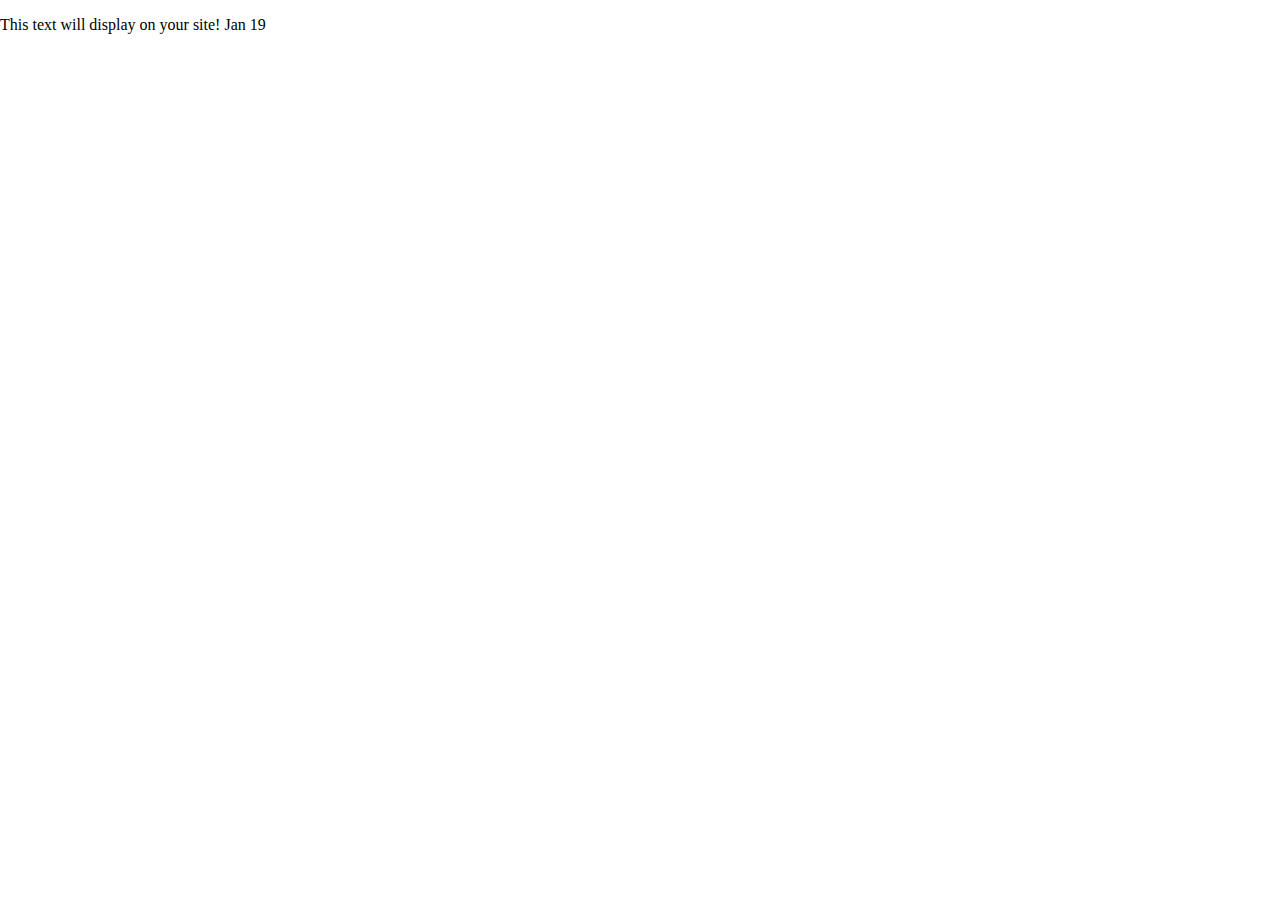
==== index.html @ f4c8e6f5 "added files created site" ====
<!doctype html>
<html class="no-js" lang="en">

<head>
  <meta charset="utf-8">
  <title>Responsive Layouts</title>
  <meta name="description" content="This site will serve as the hub for many sub responsive layouts">
  <meta name="viewport" content="width=device-width, initial-scale=1">

  <meta property="og:title" content="">
  <meta property="og:type" content="">
  <meta property="og:url" content="">
  <meta property="og:image" content="">

  <link rel="manifest" href="site.webmanifest">
  <link rel="apple-touch-icon" href="icon.png">
  <!-- Place favicon.ico in the root directory -->

  <link rel="stylesheet" href="css/normalize.css">
  <link rel="stylesheet" href="css/main.css">

  <meta name="theme-color" content="#fafafa">
</head>

<body>
  <!-- Place your site's HTML here -->
  <p>This text will display on your site! Jan 19</p>
  <script src="js/main.js"></script>
</body>

</html>
---- css/main.css ----
/* Place CSS styles here */
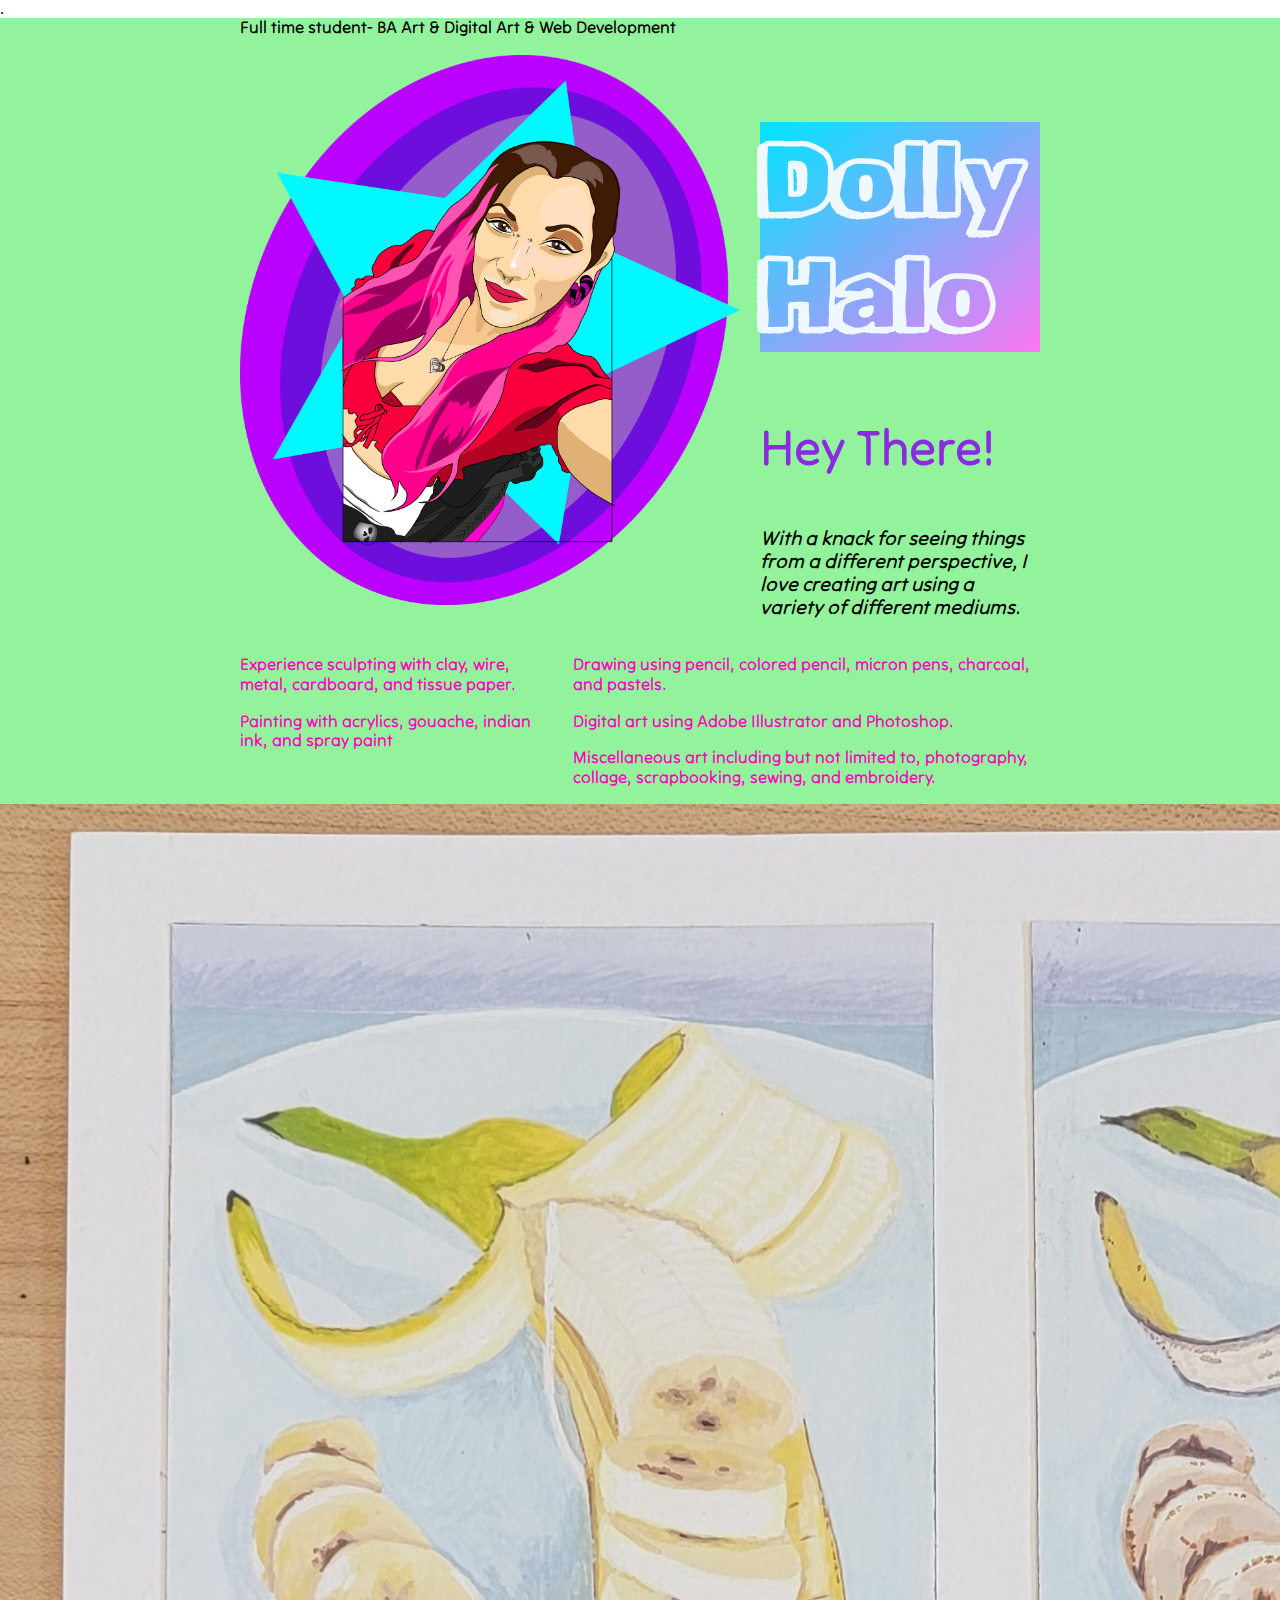
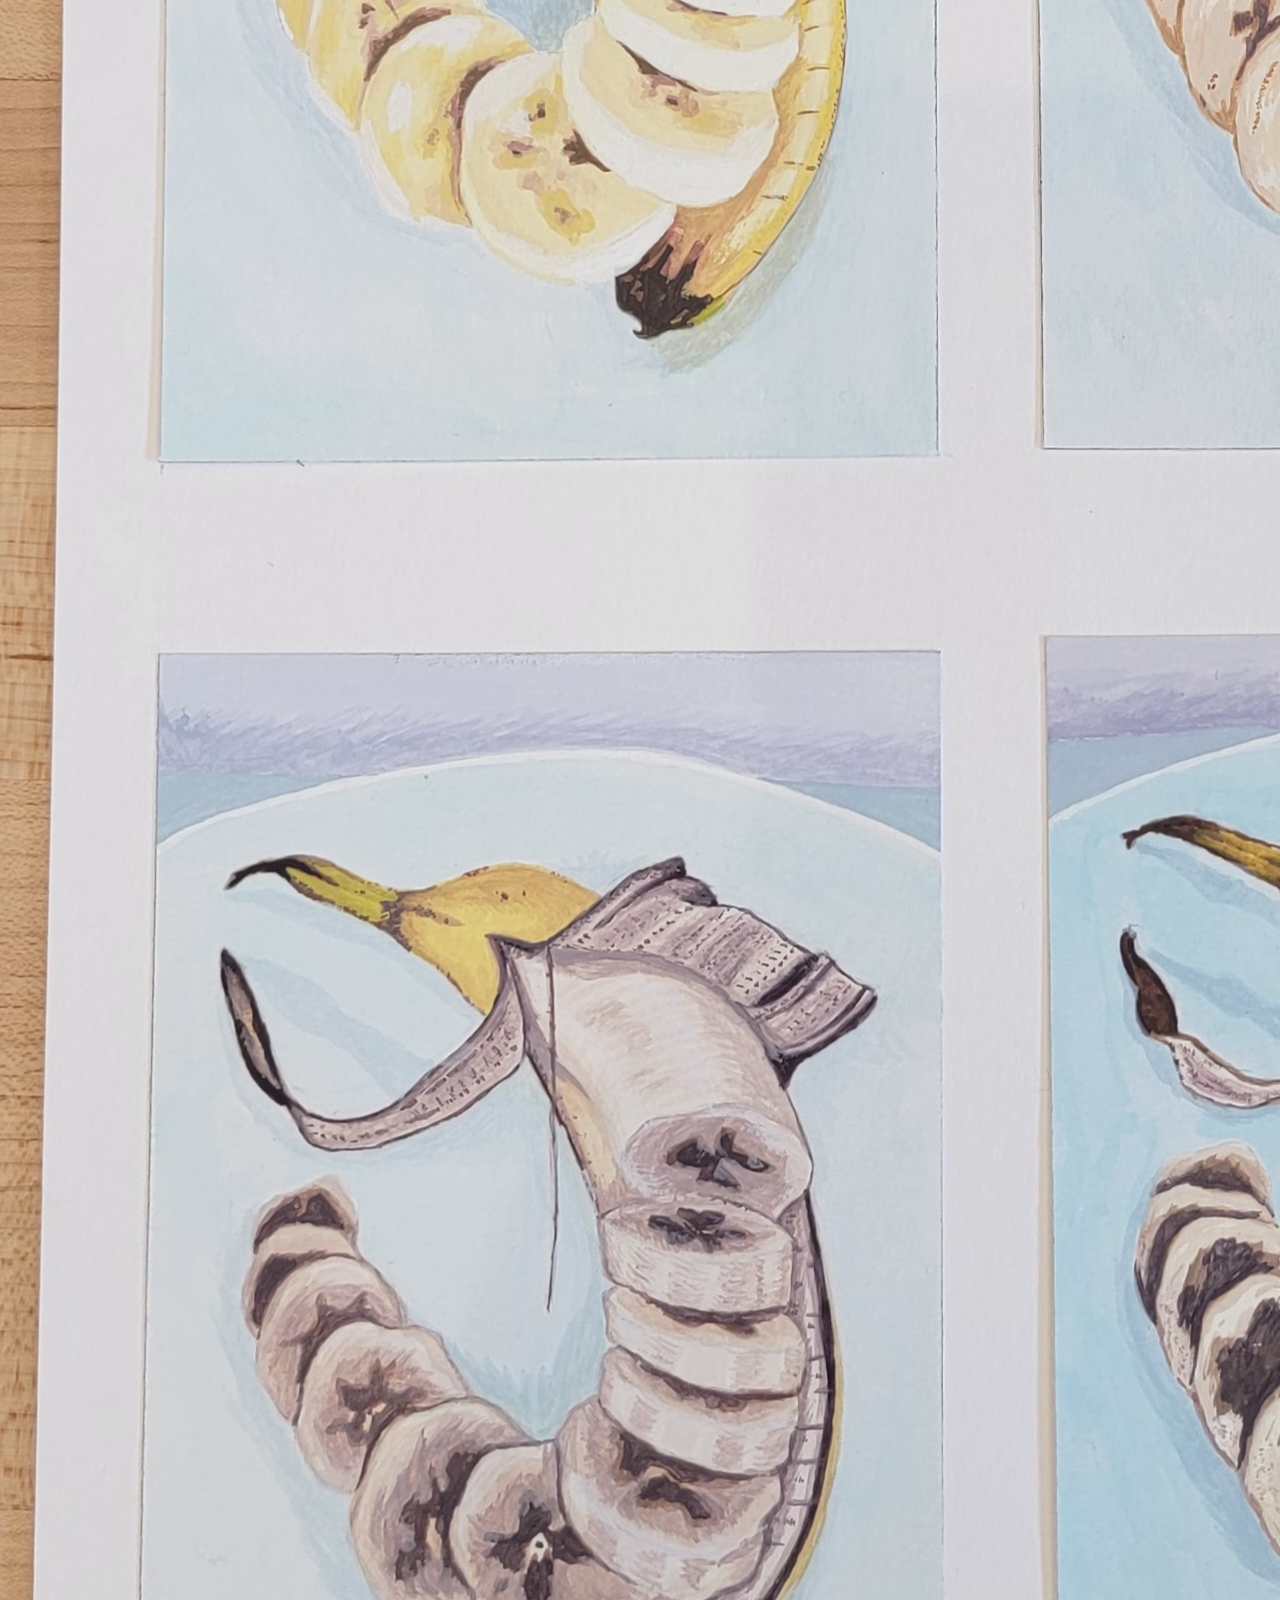
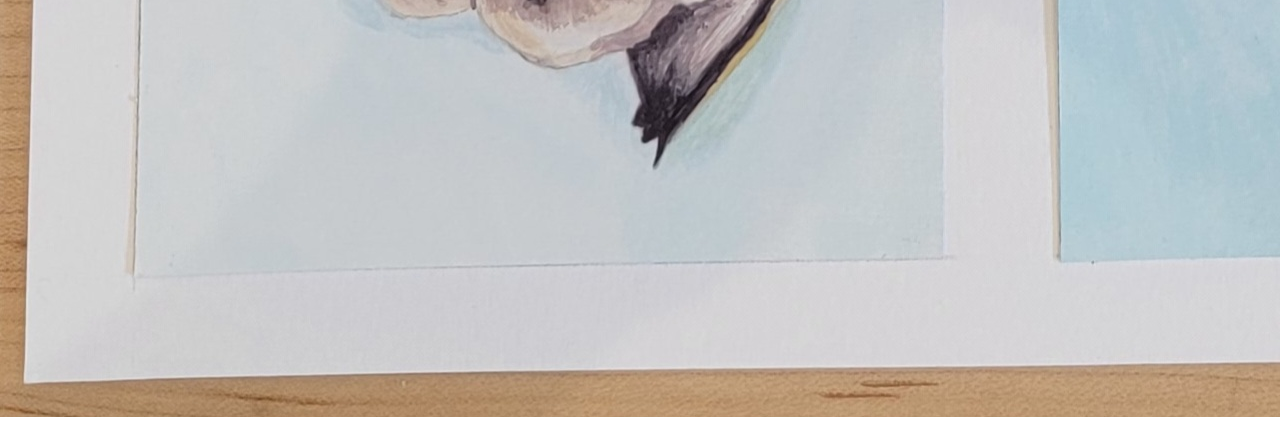
==== commit 3a04ccfa: "added html and css" ====
--- a/index.html
+++ b/index.html
@@ -1,31 +1,64 @@
 <!doctype html>
 <html class="no-js" lang="en">
+  <head>
+    <meta charset="utf-8">
+    <title>Font_Poster</title>
+    <meta name="description" content="Font_Poster">
+    <meta name="viewport" content="width=device-width, initial-scale=1">
+    <meta property="og:title" content="">
+    <meta property="og:type" content="">
+    <meta property="og:url" content="">
+    <meta property="og:image" content="">
+    <link rel="manifest" href="site.webmanifest">
+    <link rel="apple-touch-icon" href="icon.png">
+    <!-- Place favicon.ico in the root directory -->
+    <link rel="stylesheet" href="css/normalize.css">
+    <link rel="stylesheet" href="css/main.css">
+    <meta name="theme-color" content="#fafafa">
+    <link rel="preconnect" href="https://fonts.googleapis.com">
+    <link rel="preconnect" href="https://fonts.gstatic.com" crossorigin>
+    <link href="https://fonts.googleapis.com/css2?family=Merriweather+Sans:ital@0;1&family=Roboto+Slab:wght@100..900&family=Rubik+Doodle+Shadow&family=Satisfy&display=swap" rel="stylesheet"></head>
 
-<head>
-  <meta charset="utf-8">
-  <title>Responsive Layouts</title>
-  <meta name="description" content="This site will serve as the hub for many sub responsive layouts">
-  <meta name="viewport" content="width=device-width, initial-scale=1">
-
-  <meta property="og:title" content="">
-  <meta property="og:type" content="">
-  <meta property="og:url" content="">
-  <meta property="og:image" content="">
-
-  <link rel="manifest" href="site.webmanifest">
-  <link rel="apple-touch-icon" href="icon.png">
-  <!-- Place favicon.ico in the root directory -->
-
-  <link rel="stylesheet" href="css/normalize.css">
-  <link rel="stylesheet" href="css/main.css">
-
-  <meta name="theme-color" content="#fafafa">
-</head>
-
+    <link rel="preconnect" href="https://fonts.googleapis.com">
+<link rel="preconnect" href="https://fonts.gstatic.com" crossorigin>
+<link href="https://fonts.googleapis.com/css2?family=Merriweather+Sans:ital@0;1&family=Roboto+Slab:wght@100..900&family=Rubik+Doodle+Shadow&family=Satisfy&family=Tilt+Neon&display=swap" rel="stylesheet">
 <body>
   <!-- Place your site's HTML here -->
-  <p>This text will display on your site! Jan 19</p>
-  <script src="js/main.js"></script>
+  <!-- whole page -->
+.
+
+  <div class="pre-bday-outer">
+    <div class="pre-bday-inner">
+      <p class="top_title">Full time student- BA Art & Digital Art & Web Development<div class="pre-bday-row">
+        <div>
+          <img src="./img/PortraitPNGFile.png" alt="digital self portrait" width="500" height="550"> 
+        </div>
+        <div class="pre-bday-intro">
+          <h1 class="pre-bday-title"><strong>Dolly Halo</strong></h1>
+          <p class="h3 pre-bday-meta"><b>Hey There!</b></p>
+          <p class="intro-para"><em>With a knack for seeing things from a different perspective, I love creating art using a variety of different mediums.</em></div>
+      </div>
+
+      <div class="pre-bday-row">
+        <div>
+          <p>Experience <b>sculpting</b> with clay, wire, metal, cardboard, and tissue paper.</p>
+          <p><b>Painting</b> with acrylics, gouache, indian ink, and spray paint</p>
+
+        </div>
+        <div class="pre-bday-intro">
+          <p><b>Drawing</b> using pencil, colored pencil, micron pens, charcoal, and pastels.</p>
+          <p><b>Digital art</b> using Adobe Illustrator and Photoshop.</p>
+          <p><b>Miscellaneous</b> art including but not limited to, photography, collage, scrapbooking, sewing, and embroidery.  </p>
+        </div>
+      </div>
+    </div>
+  </div>
+
+<a href="./artwork1.html">
+  <img src="./img/bananas.jpg" alt="">
+</a>
+
+
+
 </body>
-
 </html>
--- a/css/main.css
+++ b/css/main.css
@@ -1 +1,69 @@
 /* Place CSS styles here */
+/* Place CSS styles here */
+main {
+    flex: 1;
+    background: rgb(251, 1, 255);
+  }
+  
+  
+  .satisfy-regular {
+    display: flex;
+    font-family: "Satisfy", cursive;
+    font-weight: 400;
+    font-style: normal;
+  }
+  
+  
+  .pre-bday-inner {
+    font-family: "Tilt Neon", sans-serif;
+    font-optical-sizing: auto;
+    font-weight: 400;
+    font-style: normal;
+    font-variation-settings:
+      "XROT" 0,
+      "YROT" 0;
+  }
+  
+  .top_title {
+    margin-top: 0;
+  }
+  
+  
+  h1 {
+    font-family: "Rubik Doodle Shadow", system-ui;
+    font-weight: 400;
+    font-style: normal;
+    font-size: 100px;
+    background-image: linear-gradient(to bottom right, rgb(0, 229, 255), rgb(252, 117, 243));
+    color:aliceblue;
+  }
+  
+  .pre-bday-outer {
+    background-color: #92f39c;}
+  
+  .pre-bday-inner {
+    font-size: 17px;
+    max-width: 800px;
+    margin-left: auto;
+    margin-right: auto;
+  }
+  
+  .pre-bday-row {
+    display: flex;
+    gap: 20px;
+    color:#ff00c3; 
+  }
+  
+  .pre-bday-meta {
+    font-size: 50px;
+    color:blueviolet;
+  
+  
+  }
+  
+  
+  .intro-para {
+    font-size: 20px;
+    color:black;
+  
+  }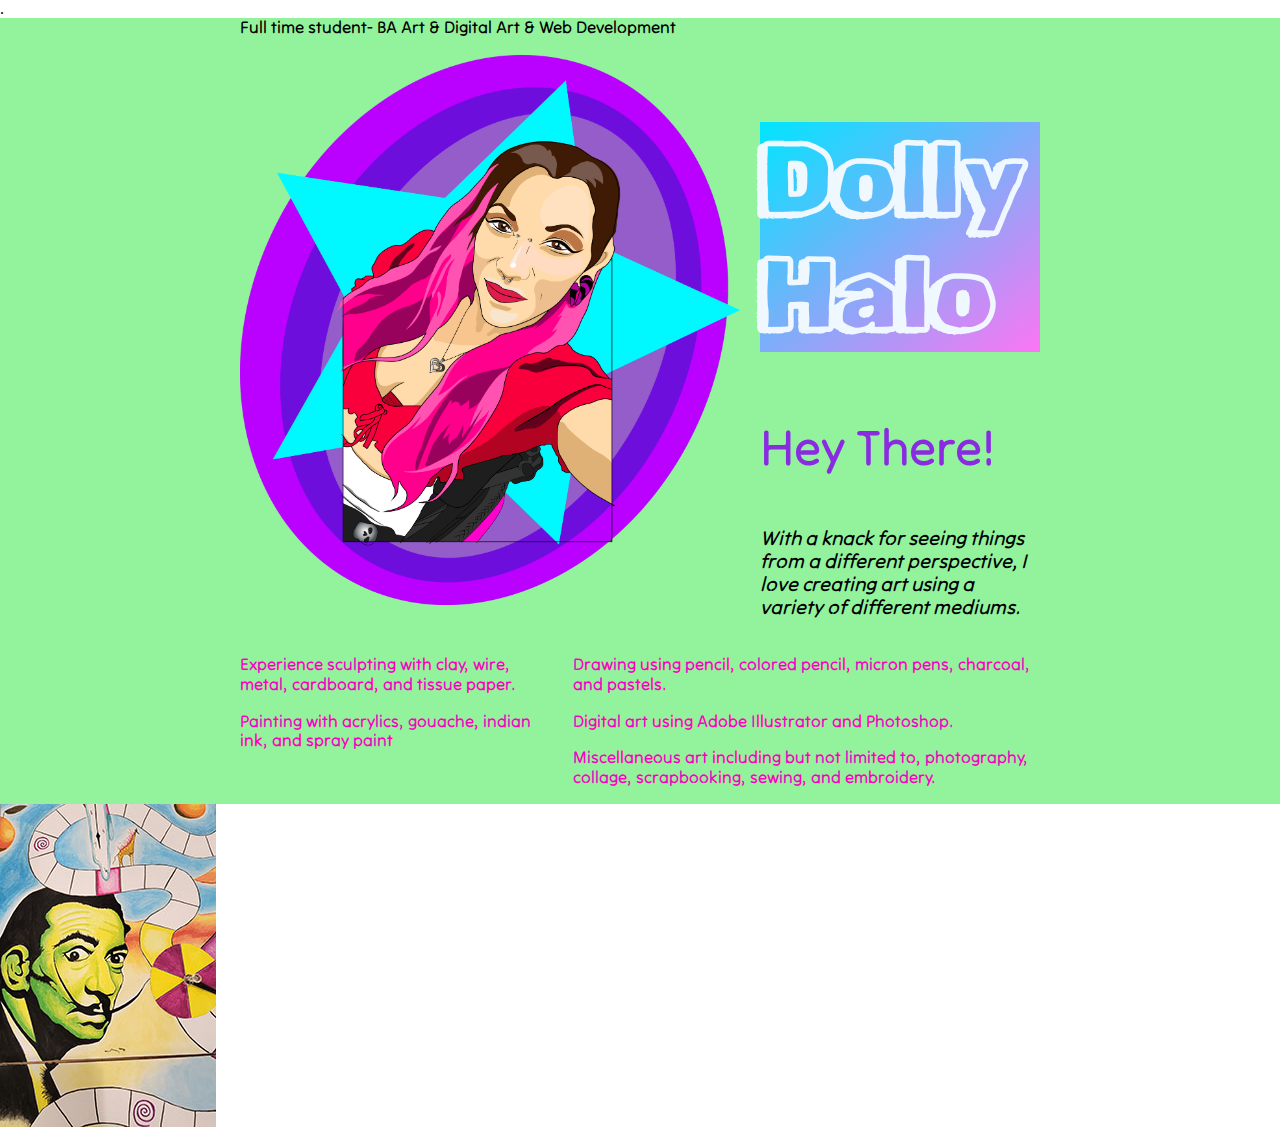
==== commit 83f62536: "replaced img and link to a diff page" ====
--- a/index.html
+++ b/index.html
@@ -54,8 +54,8 @@
     </div>
   </div>
 
-<a href="./artwork1.html">
-  <img src="./img/bananas.jpg" alt="">
+<a href="./2d_artwork.html">
+  <img src="./img/2dboardgame_thumbnail.jpg" alt="">
 </a>
 
 
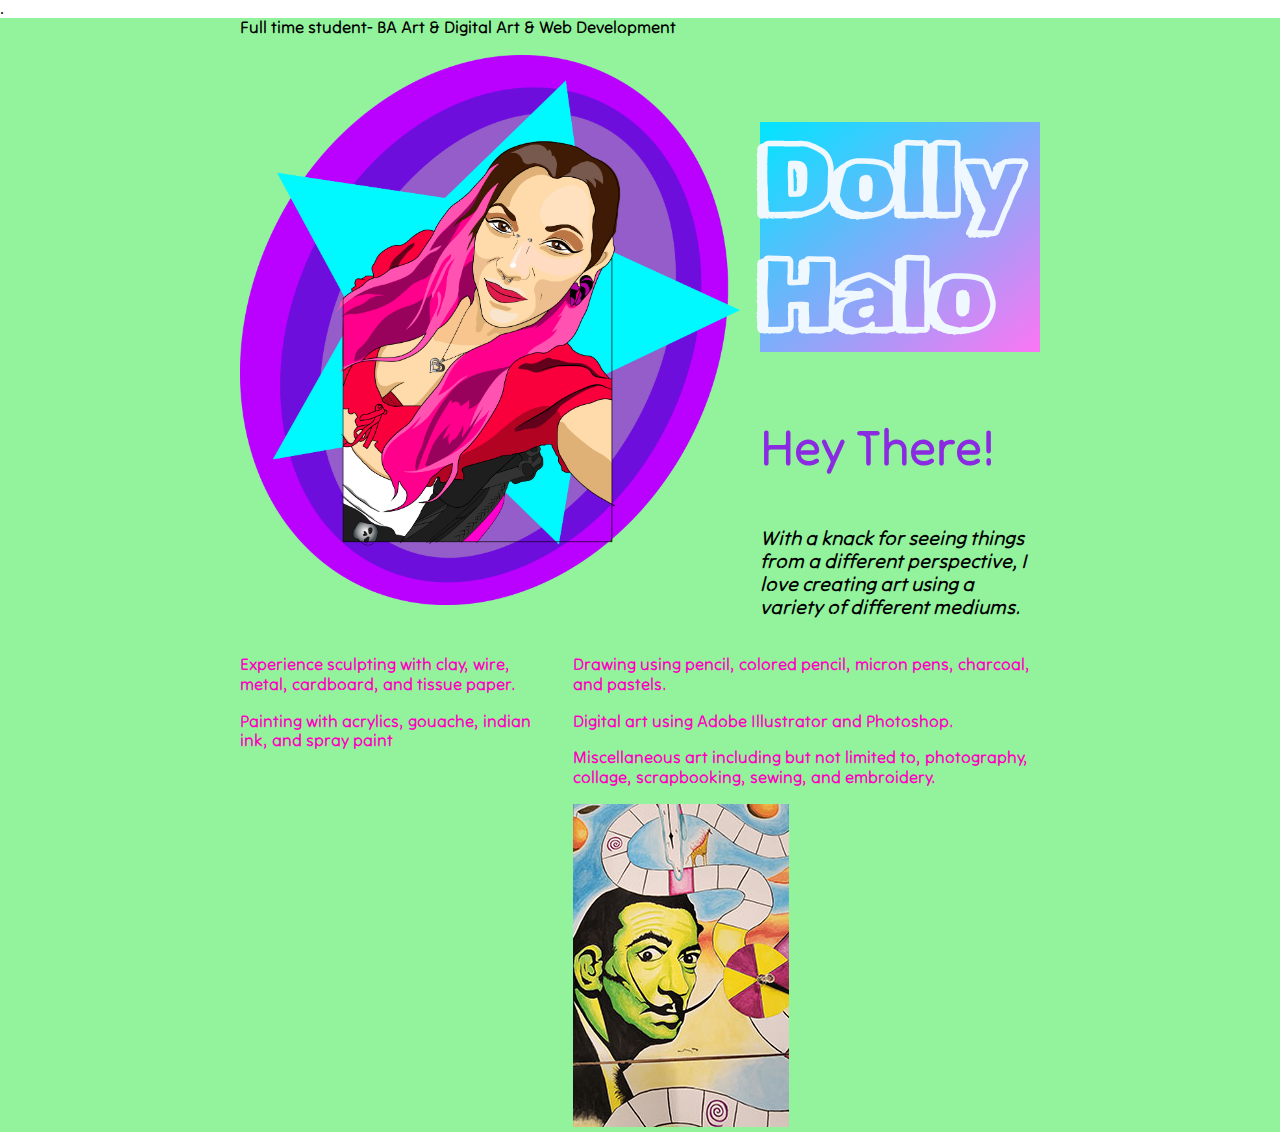
==== commit e047cc59: "moved 2d thumbnail" ====
--- a/index.html
+++ b/index.html
@@ -49,14 +49,15 @@
           <p><b>Drawing</b> using pencil, colored pencil, micron pens, charcoal, and pastels.</p>
           <p><b>Digital art</b> using Adobe Illustrator and Photoshop.</p>
           <p><b>Miscellaneous</b> art including but not limited to, photography, collage, scrapbooking, sewing, and embroidery.  </p>
+          <a href="./2d_artwork.html">
+            <img src="./img/2dboardgame_thumbnail.jpg" alt="">
+          </a>
         </div>
       </div>
     </div>
   </div>
 
-<a href="./2d_artwork.html">
-  <img src="./img/2dboardgame_thumbnail.jpg" alt="">
-</a>
+
 
 
 
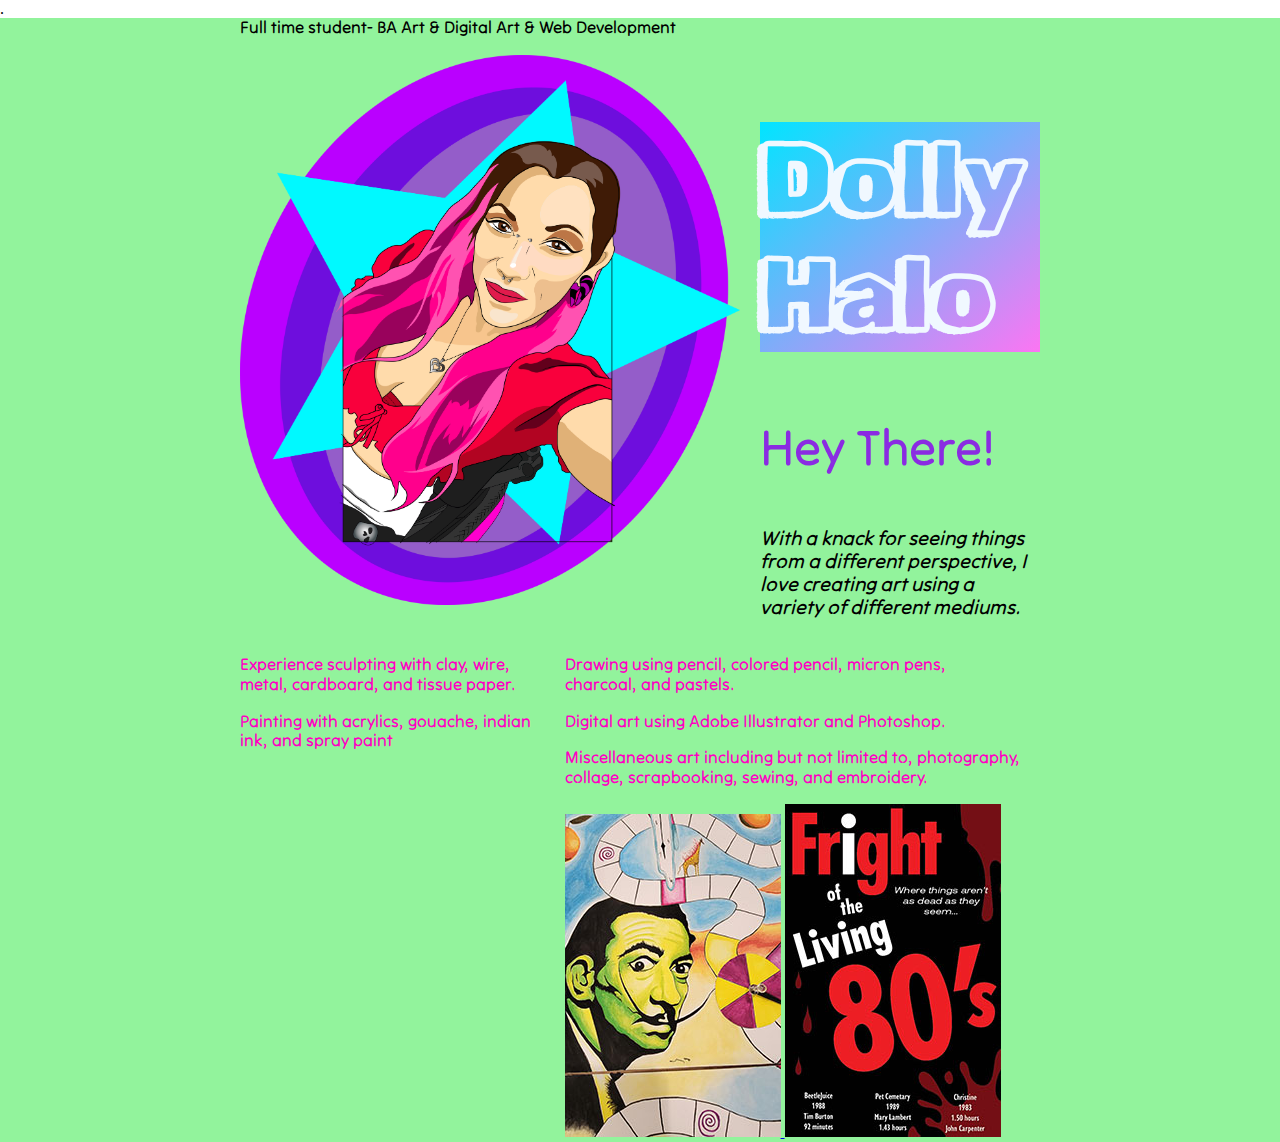
==== commit bf65a496: "added typography img link" ====
--- a/index.html
+++ b/index.html
@@ -50,8 +50,14 @@
           <p><b>Digital art</b> using Adobe Illustrator and Photoshop.</p>
           <p><b>Miscellaneous</b> art including but not limited to, photography, collage, scrapbooking, sewing, and embroidery.  </p>
           <a href="./2d_artwork.html">
-            <img src="./img/2dboardgame_thumbnail.jpg" alt="">
+            <img src="./img/2dboardgame_thumbnail.jpg" alt="2dart_thumbnail">
           </a>
+
+          <a href="./typog_artwork.html">
+            <img src="./img/event_poster_thumbnail.jpg" alt="typog_thumbnail"
+          </a>
+
+          
         </div>
       </div>
     </div>
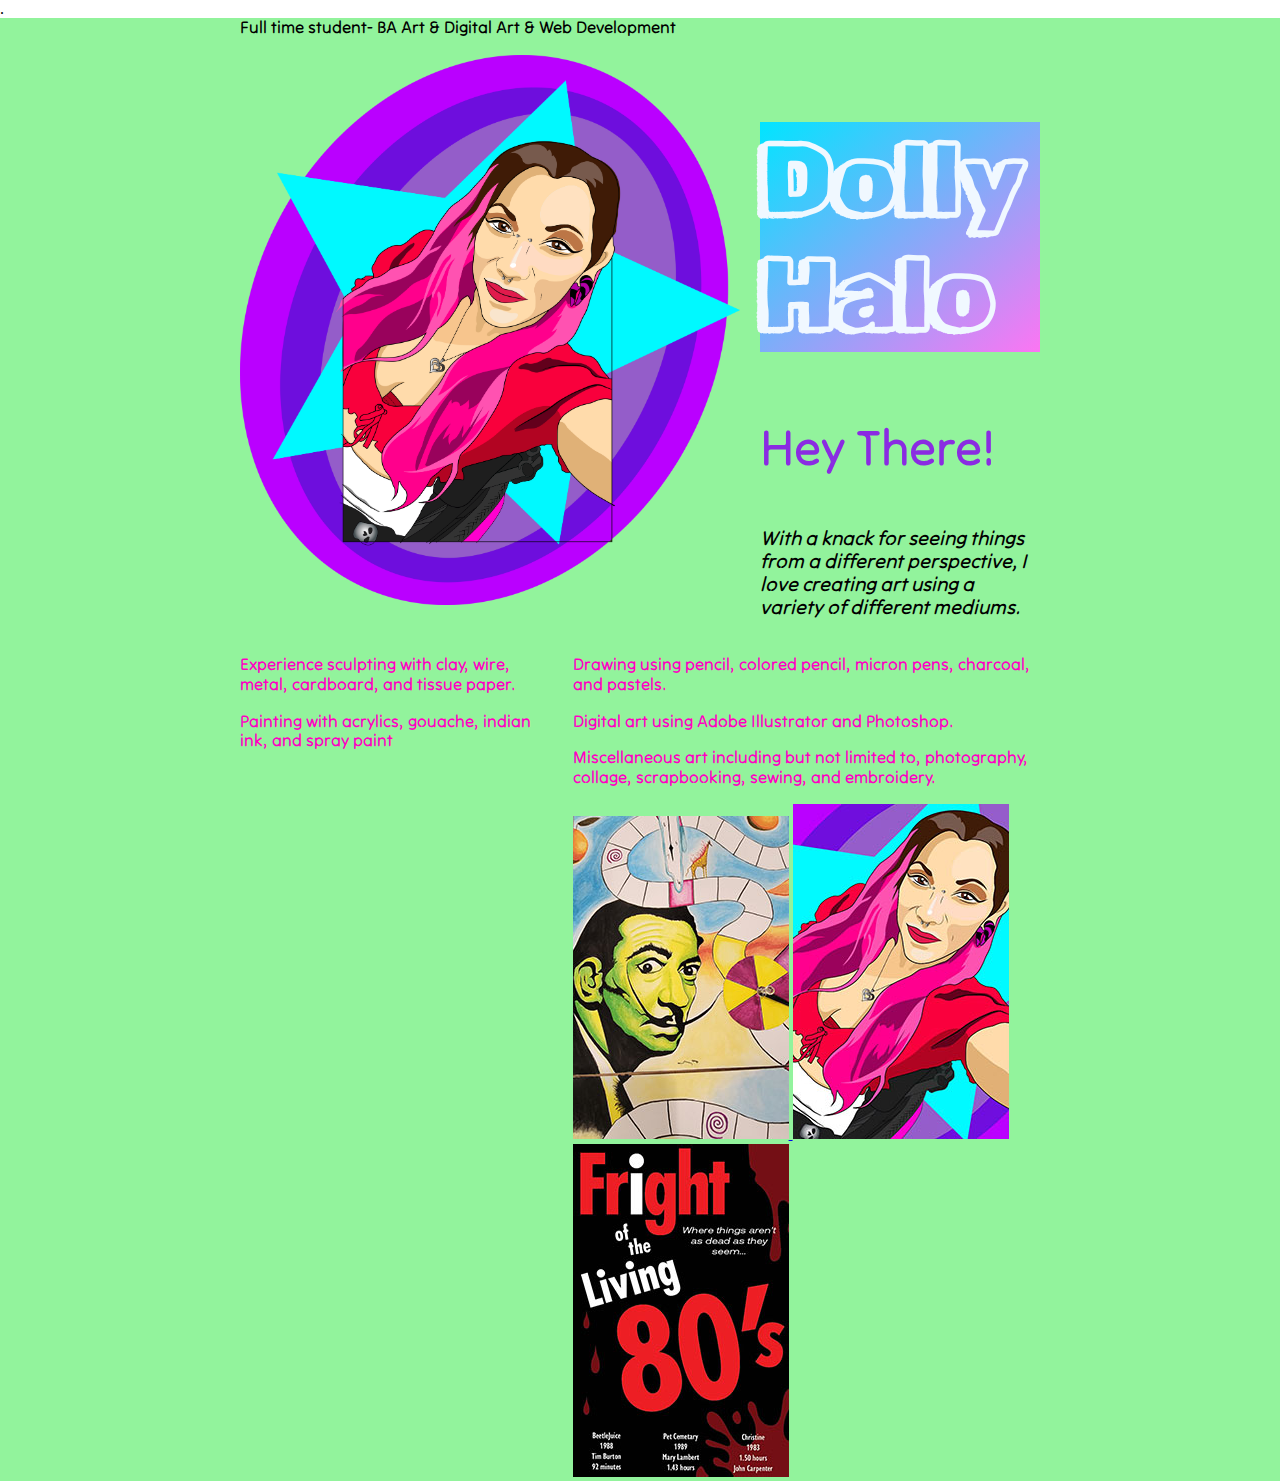
==== commit 43007411: "added img link for digital art page" ====
--- a/index.html
+++ b/index.html
@@ -53,9 +53,17 @@
             <img src="./img/2dboardgame_thumbnail.jpg" alt="2dart_thumbnail">
           </a>
 
+          <a href="./3d_artwork.html">
+            <img src="./img/digitalart_thumbnail.jpg" alt="digitalart_thumbnail">
+          </a>
+
+
           <a href="./typog_artwork.html">
-            <img src="./img/event_poster_thumbnail.jpg" alt="typog_thumbnail"
+            <img src="./img/event_poster_thumbnail.jpg" alt="typog_thumbnail">
           </a>
+
+
+          
 
           
         </div>
